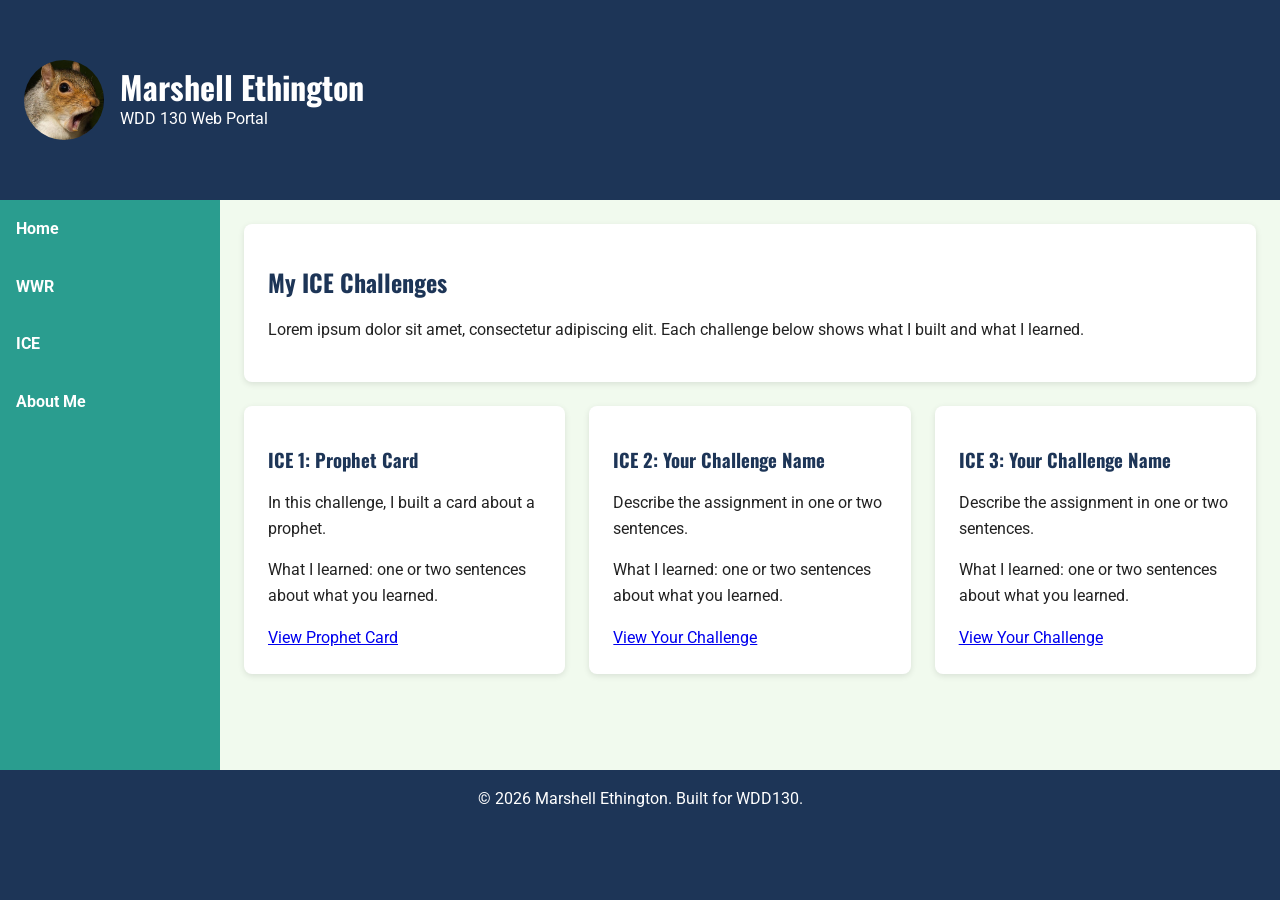
==== portal/ice.html @ 43c02d6c "Add files via upload" ====
<!DOCTYPE html>
<html lang="en">
<head>
    <meta charset="UTF-8">
    <meta name="viewport" content="width=device-width, initial-scale=1.0">
    <title>ICE Challenges | Marshell Ethington</title>
    <link rel="preconnect" href="https://fonts.googleapis.com">
    <link rel="preconnect" href="https://fonts.gstatic.com" crossorigin>
    <link href="https://fonts.googleapis.com/css2?family=Oswald:wght@500;700&family=Roboto:wght@400;700&display=swap" rel="stylesheet">
    <link rel="stylesheet" href="styles/style.css">
</head>
<body>
    <header class="site-header">
        <img src="images/icon.jpg" alt="Logo for Marshell Ethington" class="logo">
        <div>
            <h1>Marshell Ethington</h1>
            <p class="tagline">WDD 130 Web Portal</p>
        </div>
    </header>

        <nav class="site-nav">
            <ul>
                <li><a href="index.html">Home</a></li>
                <li><a href="../wwr/index.html">WWR</a></li>
                <li><a href="ice.html">ICE</a></li>
                <li><a href="about.html">About Me</a></li>
            </ul>
        </nav>

        <main>
        <section class="card wide">
            <h2>My ICE Challenges</h2>
            <p>Lorem ipsum dolor sit amet, consectetur adipiscing elit. Each challenge below shows what I built and what I learned.</p>
        </section>

        <section class="card">
            <h3>ICE 1: Prophet Card</h3>
            <p>In this challenge, I built a card about a prophet.</p>
            <p>What I learned: one or two sentences about what you learned.</p>
            <a href="../ICE/prophet_cards/prophet_card.html" target="_blank">View Prophet Card</a>
        </section>

        <section class="card">
            <h3>ICE 2: Your Challenge Name</h3>
            <p>Describe the assignment in one or two sentences.</p>
            <p>What I learned: one or two sentences about what you learned.</p>
            <a href="../ICE/your_folder/your_file.html" target="_blank">View Your Challenge</a>
        </section>

        <section class="card">
            <h3>ICE 3: Your Challenge Name</h3>
            <p>Describe the assignment in one or two sentences.</p>
            <p>What I learned: one or two sentences about what you learned.</p>
            <a href="../ICE/your_folder/your_file.html" target="_blank">View Your Challenge</a>
        </section>
    </main>

    <footer class="site-footer">
        <p>&copy; 2026 Marshell Ethington. Built for WDD130.</p>
    </footer>
    
</body>
</html>
---- portal/styles/style.css ----
/* Colors and fonts stored in variables */
:root {
    --color-primary: #1d3557;
    --color-teal: #2a9d8f;
    --color-accent: #e76f51;
    --color-light: #f1faee;
    --color-gray: #e9ecef;
    --color-text: #222;
    --font-heading: "Oswald", sans-serif;
    --font-body: "Roboto", Arial, sans-serif;
}
* {
    box-sizing: border-box;
}
/* Body is the grid. Each section gets a named area. */
body {
    margin: 0;
    font-family: var(--font-body);
    color: var(--color-text);
    background: var(--color-light);
    line-height: 1.6;
    min-height: 100vh;
    display: grid;
    grid-template-areas:
        "header"
        "nav"
        "main"
        "footer";
}
h1, h2, h3, h4, h5, h6 {
    font-family: var(--font-heading);
    color: var(--color-primary);
    line-height: 1.2;
}
img {
    max-width: 100%;
    height: auto;
}
.site-header {
    grid-area: header;
    background: var(--color-primary);
    color: #fff;
    display: flex;
    align-items: center;
    gap: 1rem;
    padding: 1.5rem;
}
.site-header h1 {
    color: #fff;
    margin: 0;
}
.tagline {
    margin: 0;
}
.logo {
    width: 80px;
    height: 80px;
    border-radius: 50%;
    background: #fff;
}
.site-nav {
    grid-area: nav;
    background: var(--color-teal);
}
.site-nav ul {
    list-style: none;
    margin: 0;
    padding: 0;
    display: flex;
    flex-wrap: wrap;
}
.site-nav a {
    display: block;
    padding: 1rem;
    color: #fff;
    text-decoration: none;
    font-weight: 700;
}
.site a:hover,
.site a:focus {
    background: var(--color-accent);
}
main {
    grid-area: main;
    padding: 1.5rem;
    display: grid;
    grid-template-columns: repeat(auto-fit, minmax(260px, 1fr));
    gap: 1.5rem;
    align-content: start;
}
.hero {
    grid-column: 1 / -1;
    background-image:
        linear-gradient(rgba(29, 53, 87, 0.7), rgba(29, 53, 87, 0.7)),
        url("../images/landscape_hero.jpeg");
    background-size: cover;
    background-position: center;
    padding: 3rem 2rem;
    border-radius: 8px;
    color: #fff;
}
.hero h2 {
    color: #fff;
}
.card {
    background: #fff;
    padding: 1.5rem;
    border-radius: 8px;
    box-shadow: 0 2px 6px rgba(0, 0, 0, 0.1);
}
.wide {
    grid-column: 1 / -1;
}
.button {
    display: inline-block;
    background: var(--color-accent);
    color: #fff;
    padding: 0.75rem 1.5rem;
    border: none;
    border-radius: 4px;
    font: inherit;
    font-weight: 700;
    text-decoration: none;
    cursor: pointer;
}

.button:hover {
    background: #c95a3f;
}

/* Table */
table {
    width: 100%;
    border-collapse: collapse;
}

caption {
    font-weight: 700;
    text-align: left;
    margin-bottom: 0.5rem;
}

th,
td {
    border: 1px solid #ccc;
    padding: 0.5rem;
    text-align: left;
}

th {
    background: var(--color-primary);
    color: #fff;
}

/* Form */
fieldset {
    border: 1px solid #ccc;
    border-radius: 6px;
    padding: 1rem;
}

legend {
    font-family: var(--font-heading);
    color: var(--color-primary);
    font-weight: 700;
    padding: 0 0.5rem;
}

.form-row {
    display: grid;
    gap: 0.25rem;
    margin-bottom: 1rem;
}

input,
select,
textarea {
    font: inherit;
    padding: 0.5rem;
    border: 1px solid #aaa;
    border-radius: 4px;
}

/* Footer */
.site-footer {
    grid-area: footer;
    background: var(--color-primary);
    color: #fff;
    text-align: center;
    padding: 1rem;
}

.site-footer p {
    margin: 0;
}

/* Wider screens: nav moves to a left column */
@media (min-width: 768px) {
    body {
        grid-template-columns: 220px 1fr;
        grid-template-areas:
            "header header"
            "nav main"
            "footer footer";
    }

    .site-nav ul {
        flex-direction: column;
    }
}
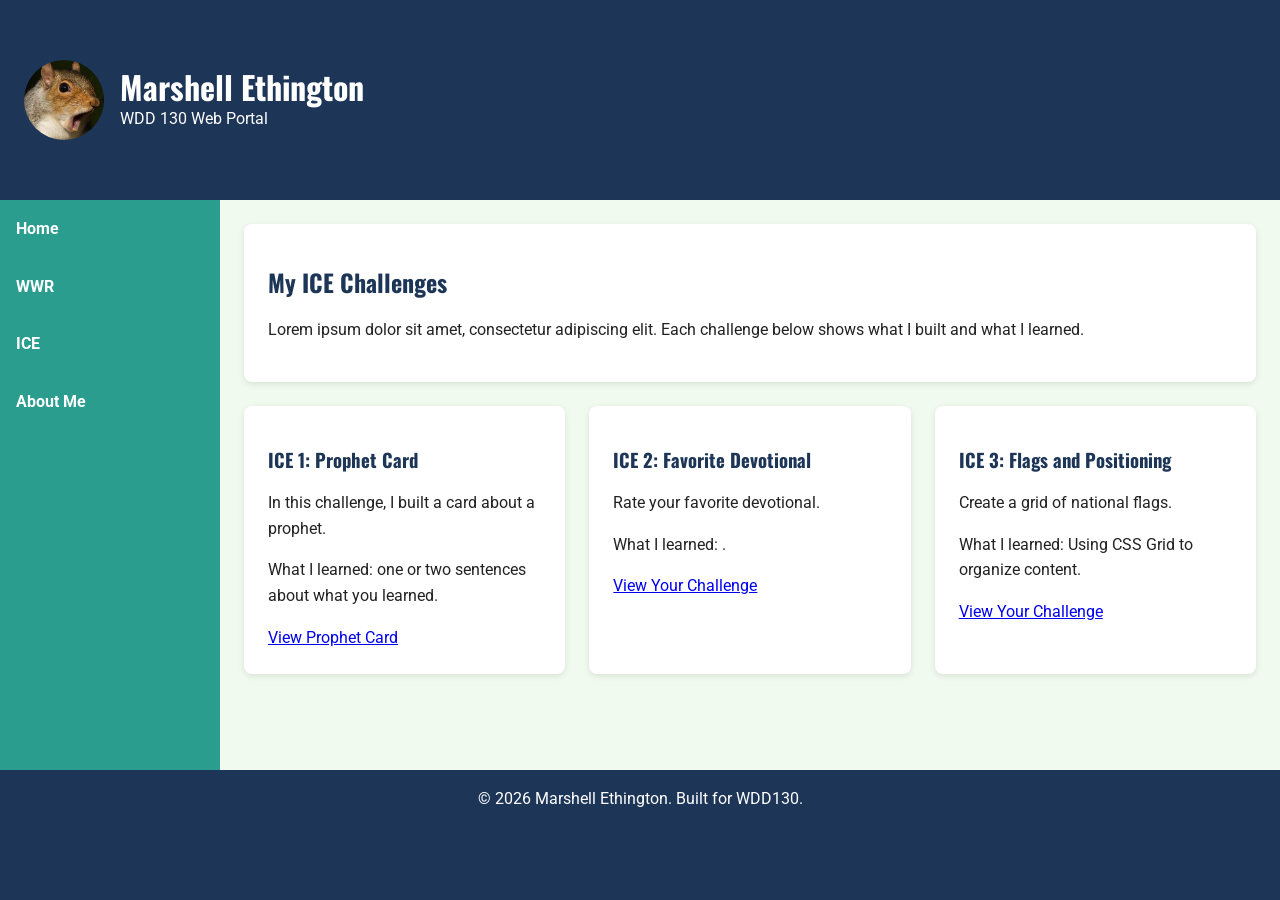
==== commit d09db0a1: "Update ICE sections with new challenge details" ====
--- a/portal/ice.html
+++ b/portal/ice.html
@@ -41,17 +41,17 @@
         </section>
 
         <section class="card">
-            <h3>ICE 2: Your Challenge Name</h3>
-            <p>Describe the assignment in one or two sentences.</p>
-            <p>What I learned: one or two sentences about what you learned.</p>
-            <a href="../ICE/your_folder/your_file.html" target="_blank">View Your Challenge</a>
+            <h3>ICE 2: Favorite Devotional</h3>
+            <p>Rate your favorite devotional.</p>
+            <p>What I learned: .</p>
+            <a href="../ICE/favorite_devo/devo_table.html" target="_blank">View Your Challenge</a>
         </section>
 
         <section class="card">
-            <h3>ICE 3: Your Challenge Name</h3>
-            <p>Describe the assignment in one or two sentences.</p>
-            <p>What I learned: one or two sentences about what you learned.</p>
-            <a href="../ICE/your_folder/your_file.html" target="_blank">View Your Challenge</a>
+            <h3>ICE 3: Flags and Positioning</h3>
+            <p>Create a grid of national flags.</p>
+            <p>What I learned: Using CSS Grid to organize content.</p>
+            <a href="../ICE/grid_flags/flags.html" target="_blank">View Your Challenge</a>
         </section>
     </main>
 
@@ -60,4 +60,4 @@
     </footer>
     
 </body>
-</html>+</html>
